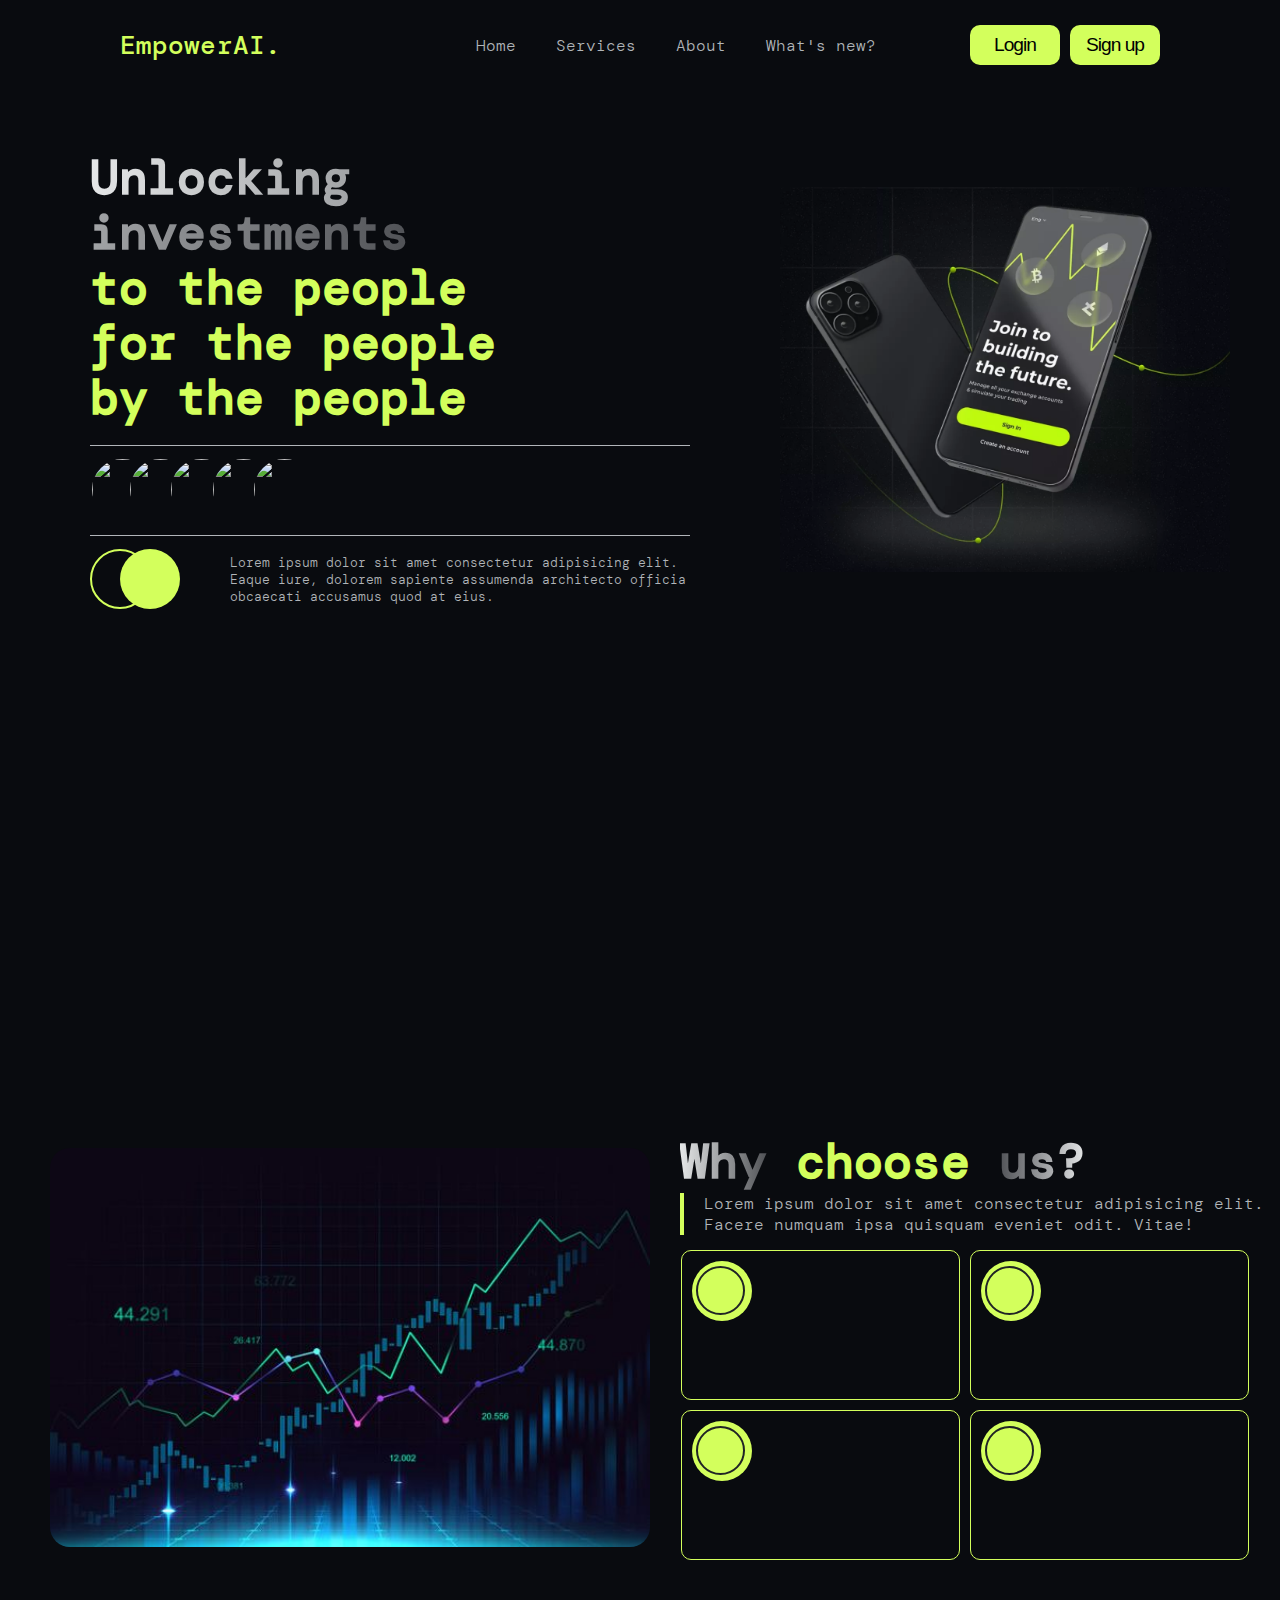
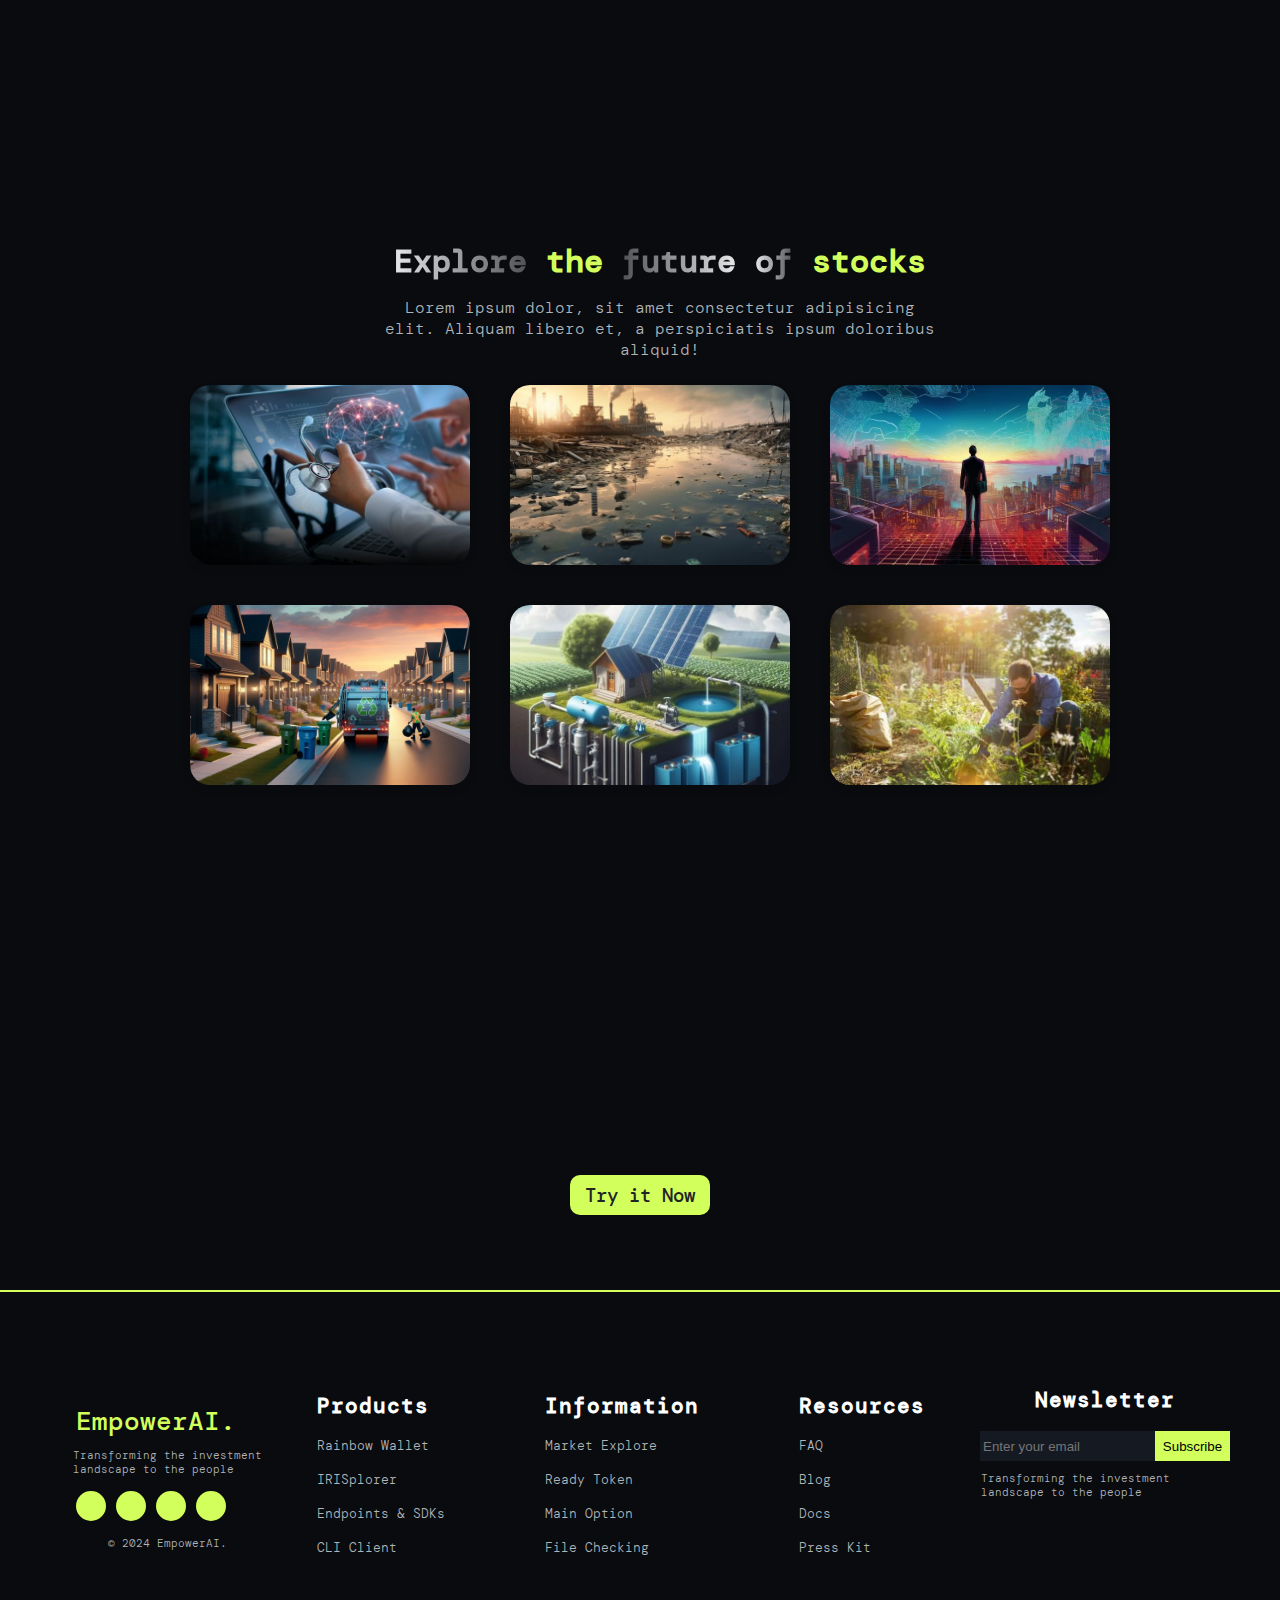
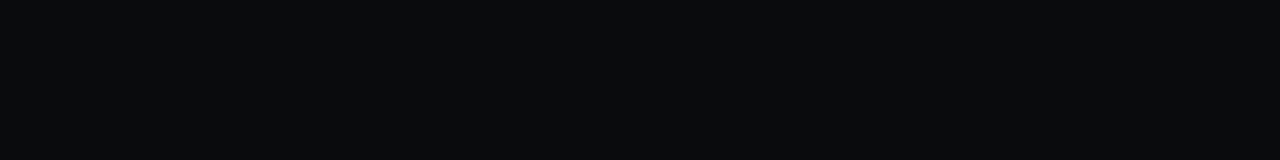
==== index.html @ e3b098c5 "Add files via upload" ====
<!DOCTYPE html>
<html lang="en">

<head>
    <meta charset="UTF-8">
    <meta name="viewport" content="width=device-width, initial-scale=1.0">
    <title>EmpowerAI</title>
    <link rel="stylesheet" href="styles.css">
    <link rel="preconnect" href="https://fonts.googleapis.com">
    <link rel="preconnect" href="https://fonts.gstatic.com" crossorigin>
    <link href="https://fonts.googleapis.com/css2?family=DM+Mono:ital,wght@0,300;0,400;0,500&display=swap"
        rel="stylesheet">
    <link href="https://cdn.jsdelivr.net/npm/remixicon@4.3.0/fonts/remixicon.css" rel="stylesheet" />
</head>

<body>
    <div class="main">
        <div class="header">
            <nav>
                <a href="#" class="logo">EmpowerAI.</a>
                <ul>
                    <li>Home</li>
                    <li>Services</li>
                    <li>About</li>
                    <li>What's new?</li>
                </ul>
                <div class="btns">
                    <button class="navBtn" id="exploreBtn">Login</button>
                    <button class="navBtn" id="exploreBtn">Sign up</button>
                </div>


            </nav>
        </div>
        <div class="page1">
            <div class="content1">
                <div class="left1">
                    <div>
                        <h1><span class="secondSpan">Unlocking investments</span><br><span class="firstSpan">to the
                                people</span><br><span class="firstSpan">for the people</span><br><span
                                class="firstSpan">by the people</span><br></h1>
                    </div>

                    <div class="line"></div>

                    <div class="imgCircles">
                        <div class="img">
                            <img src="https://images.unsplash.com/photo-1534528741775-53994a69daeb?q=80&w=1364&auto=format&fit=crop&ixlib=rb-4.0.3&ixid=M3wxMjA3fDB8MHxwaG90by1wYWdlfHx8fGVufDB8fHx8fA%3D%3D"
                                alt="">
                        </div>
                        <div class="img over-first">
                            <img src="https://images.unsplash.com/photo-1506794778202-cad84cf45f1d?w=500&auto=format&fit=crop&q=60&ixlib=rb-4.0.3&ixid=M3wxMjA3fDB8MHxzZWFyY2h8Nnx8cG9ydHJhaXR8ZW58MHx8MHx8fDA%3D"
                                alt="">
                        </div>
                        <div class="img over-second">
                            <img src="https://images.unsplash.com/photo-1544005313-94ddf0286df2?w=500&auto=format&fit=crop&q=60&ixlib=rb-4.0.3&ixid=M3wxMjA3fDB8MHxzZWFyY2h8NHx8cG9ydHJhaXR8ZW58MHx8MHx8fDA%3D"
                                alt="">
                        </div>
                        <div class="img over-third">
                            <img src="https://plus.unsplash.com/premium_photo-1664298528358-790433ba0815?w=500&auto=format&fit=crop&q=60&ixlib=rb-4.0.3&ixid=M3wxMjA3fDB8MHxzZWFyY2h8OXx8cG9ydHJhaXR8ZW58MHx8MHx8fDA%3D"
                                alt="">
                        </div>
                        <div class="img over-fourth">
                            <img src="https://images.unsplash.com/photo-1438761681033-6461ffad8d80?w=500&auto=format&fit=crop&q=60&ixlib=rb-4.0.3&ixid=M3wxMjA3fDB8MHxzZWFyY2h8MTZ8fHBvcnRyYWl0fGVufDB8fDB8fHww"
                                alt="">
                        </div>
                    </div>

                    <div class="line-btm"></div>

                    <div class="link">
                        <div class="circle"></div>
                        <div class="link-icon">
                            <i class="ri-arrow-right-up-line"></i>
                        </div>
                        <div class="text1">
                            <p>Lorem ipsum dolor sit amet consectetur adipisicing elit.<br> Eaque iure, dolorem sapiente
                                assumenda architecto officia<br>obcaecati accusamus quod at eius.</p>
                        </div>
                    </div>
                </div>
                <div class="right1">
                    <img src="images/demo.png" alt="">
                </div>
            </div>
        </div>
        <div class="page2">
            <div class="content2">
                <div class="left2">
                    <img src="images/graph_colors.jpg" alt="">
                </div>
                <div class="right2">
                    <div class="text2">
                        <h1><span class="secondSpan">Why</span> <span class="firstSpan">choose</span> <span
                                class="thirdSpan">us?</span></h1>
                        <p>Lorem ipsum dolor sit amet consectetur adipisicing elit. <br>Facere numquam ipsa quisquam
                            eveniet odit. Vitae!</p>
                        <div class="first-row2">
                            <div class="choose-card">
                                <div class="link-icon">
                                    <i class="ri-arrow-right-up-line"></i>
                                </div>
                            </div>
                            <div class="choose-card">
                                <div class="link-icon">
                                    <i class="ri-arrow-right-up-line"></i>
                                </div>
                            </div>
                        </div>
                        <div class="second-row2">
                            <div class="choose-card">
                                <div class="link-icon">
                                    <i class="ri-arrow-right-up-line"></i>
                                </div>
                            </div>
                            <div class="choose-card">
                                <div class="link-icon">
                                    <i class="ri-arrow-right-up-line"></i>
                                </div>
                            </div>
                        </div>
                    </div>
                </div>
            </div>
        </div>
        <div class="page3">
            <div class="content3">
                <div class="text3">
                    <h1><span class="secondSpan">Explore</span> <span class="firstSpan">the</span> <span
                            class="thirdSpan">future</span> <span class="secondSpan">of</span> <span
                            class="firstSpan">stocks</span> </h1>
                    <p>Lorem ipsum dolor, sit amet consectetur adipisicing elit. Aliquam libero et, a perspiciatis ipsum
                        doloribus aliquid!</p>
                </div>
                <div class="slide-cards">
                    <div class="first-row">
                        <div class="card">
                            <img src="images/healthcare.jpg" alt="">
                            <div class="card-hover">
                                <h2>Healthcare</h2>
                                <a href="healthcare/healthcare.html" target="_blank" class="knowMoreBtn">Know More</a>
                            </div>
                        </div>
                        <div class="card">
                            <img src="images/pollutionControl.jpg" alt="">
                            <div class="card-hover">
                                <h2>Pollution Control</h2>
                                <a href="pollutionControl/pollutionControl.html" target="_blank"
                                    class="knowMoreBtn">Know More</a>
                            </div>
                        </div>
                        <div class="card">
                            <img src="images/privateSector.jpg" alt="">
                            <div class="card-hover">
                                <h2>Private Sector</h2>
                                <a href="privateSector/privateSector.html" target="_blank" class="knowMoreBtn">Knows
                                    More</a>
                            </div>
                        </div>
                    </div>
                    <div class="second-row">
                        <div class="card">
                            <img src="images/recycle.jpg" alt="">
                            <div class="card-hover">
                                <h2>Recycling</h2>
                                <a href="recycling/recycling.html" target="_blank" class="knowMoreBtn">Know More</a>
                            </div>
                        </div>
                        <div class="card">
                            <img src="images/renewable-energy.jpg" alt="">
                            <div class="card-hover">
                                <h2>Renewable Energy</h2>
                                <a href="renewableEnergy/renewableEnergy.html" target="_blank" class="knowMoreBtn">Know
                                    More</a>
                            </div>
                        </div>
                        <div class="card">
                            <img src="images/farming.jpg" alt="">
                            <div class="card-hover">
                                <h2>Farming</h2>
                                <a href="farmer/farming.html" target="_blank" class="knowMoreBtn">Know More</a>
                            </div>
                        </div>
                    </div>
                </div>
            </div>
        </div>
        <div class="page4">
            <div class="tryBtn">
                <a href="https://partyrock.aws/u/muskangoyal/cp2TNnD6I/Empower-AI%3A-Your-Comprehensive-Investment-Companion"
                    target="_blank" class="tryItNow">Try it Now</a>
            </div>
            <footer>
                <div class="footContent">
                    <div class="logo_info">
                        <a href="#" class="logo">EmpowerAI.</a>
                        <p>Transforming the investment <br>landscape to the people</p>
                        <div class="socialLinks">
                            <div class="outerCircle">
                                <div class="link-icon">
                                    <i class="ri-facebook-circle-line"></i>
                                </div>
                            </div>
                            <div class="outerCircle">
                                <div class="link-icon">
                                    <i class="ri-twitter-x-line"></i>
                                </div>
                            </div>
                            <div class="outerCircle">
                                <div class="link-icon">
                                    <i class="ri-instagram-line"></i>
                                </div>
                            </div>
                            <div class="outerCircle">
                                <div class="link-icon">
                                    <i class="ri-linkedin-fill"></i>
                                </div>
                            </div>
                        </div>
                        <p>© 2024 EmpowerAI.</p>
                    </div>
                    <div class="info">
                        <div class="col1">
                            <h2>Products</h2>
                            <ul>
                                <li>Rainbow Wallet</li>
                                <li>IRISplorer</li>
                                <li>Endpoints & SDKs</li>
                                <li>CLI Client</li>
                            </ul>
                        </div>
                        <div class="col2">
                            <h2>Information</h2>
                            <ul>
                                <li>Market Explore</li>
                                <li>Ready Token</li>
                                <li>Main Option</li>
                                <li>File Checking</li>
                            </ul>
                        </div>
                        <div class="col3">
                            <h2>Resources</h2>
                            <ul>
                                <li>FAQ</li>
                                <li>Blog</li>
                                <li>Docs</li>
                                <li>Press Kit</li>
                            </ul>
                        </div>
                    </div>
                    <div class="news-info">
                        <h2>Newsletter</h2>
                        <div class="inputSearch">
                            <input type="email" placeholder="Enter your email">
                            <button>Subscribe</button>
                        </div>
                        <p>Transforming the investment<br>landscape to the people</p>
                    </div>
                </div>
            </footer>
        </div>


        <script src="script.js"></script>
    </div>

</body>

</html>
---- styles.css ----
:root {
    --greenyellow: #d3ff5c;
    --black: rgb(32, 36, 37);
    --whitesmoke: rgb(241, 242, 243);
    --buttonclr: rgb(21, 26, 34);
    --textfade: rgb(201, 203, 205);
    --body: rgb(9, 11, 15);
    --navfont: rgb(177, 181, 185);
}

* {
    margin: 0;
    padding: 0;
    box-sizing: border-box;
}

html,
body,
.main {
    height: 100%;
    width: 100%;
    background-color: var(--body);
    font-family: "DM Mono", monospace;
    font-weight: 300;
    font-style: normal;
}

nav {
    padding: 0px 120px 0px 120px;
    display: flex;
    align-items: center;
    justify-content: space-between;
    height: 90px;
    width: 100%;
}

.logo {
    color: var(--greenyellow);
    text-decoration: none;
    font-size: 1.6em;
    font-weight: 450;
    letter-spacing: 0.1px;
}

.header nav ul {
    list-style-type: none;
    display: flex;
    align-items: center;
    justify-content: center;
    margin-left: 140px;
}

nav ul li {
    margin-right: 40px;
    color: var(--navfont);
    font-size: 16px;
    cursor: pointer;
}

.btns {
    display: flex;
    align-items: center;
    justify-content: flex-end;
    gap: 10px;
}

.navBtn {
    background-color: var(--greenyellow);
    color: var(--navBtn);
    width: 90px;
    height: 40px;
    display: flex;
    align-items: center;
    justify-content: center;
    font-size: 1.2rem;
    letter-spacing: -1px;
    font-weight: 500;
    border-radius: 10px;
    border: none;
    cursor: pointer;
}

.navBtn:hover {
    background-color: var(--black);
    color: var(--greenyellow);
}

.page1 {
    width: 100%;
    height: calc(100% - 90px);
}

.content1 {
    padding: 60px 50px 20px 90px;
    display: flex;
    align-items: center;
}

.left1 h3 {
    font-size: 1.3rem;
    color: rgb(200, 202, 204);
    margin-bottom: 30px;
    width: 70%;
}

.left1 h1 {
    font-size: 3rem;
    line-height: 55px;
}

.left1 h1 .secondSpan {
    background: linear-gradient(to right, rgb(229, 231, 232), rgb(80, 82, 86));
    -webkit-background-clip: text;
    -webkit-text-fill-color: transparent;
    width: fit-content;
}

.left1 h1 .firstSpan {
    color: var(--greenyellow);
}

div.line {
    height: 1px;
    width: 600px;
    background-color: var(--navfont);
    margin-top: 20px;
}

.imgCircles {
    display: flex;
    align-items: center;
    justify-content: flex-start;
    width: 100%;
    height: 70px;
    margin-top: 8px;
}

.img {
    display: flex;
    align-items: center;
    justify-content: flex-start;
    border-radius: 50%;
    height: 70px;
    width: 70px;
    background-color: var();
    position: relative;
}

.over-first {
    z-index: 1;
    position: absolute;
    left: 10%;
}

.over-second {
    z-index: 1;
    position: absolute;
    left: 13.2%;
}

.over-third {
    z-index: 1;
    position: absolute;
    left: 16.5%;
}

.over-fourth {
    z-index: 1;
    position: absolute;
    left: 19.7%;
}

.img img {
    width: 65px;
    height: 65px;
    object-fit: cover;
    border-radius: 50%;
    padding: 2px;
}

div.line-btm {
    height: 1px;
    width: 600px;
    background-color: var(--navfont);
    margin-top: 11px;
}

.link {
    display: flex;
    align-items: center;
    justify-content: flex-start;
    width: 100%;
    height: 70px;
    margin-top: 8px;
    position: relative;
}

.link .circle {
    border-radius: 50%;
    height: 60px;
    width: 60px;
    border: 2px solid var(--greenyellow);
}

.link .link-icon {
    border-radius: 50%;
    height: 60px;
    width: 60px;
    background-color: var(--greenyellow);
    position: absolute;
    left: 5%;
    z-index: 1;
    display: flex;
    align-items: center;
    justify-content: center;
}

.link-icon i {
    font-size: 2.7rem;
    font-weight: 300;
    cursor: pointer;
}

.link .text1 {
    margin-left: 80px;
    font-size: 0.8rem;
    color: var(--navfont);
}

.right1 {
    width: 40%;
    height: calc(100% - 90px);
    margin-left: 90px;
}

.right1 img {
    width: 100%;
    height: fit-content;
}

.page2 {
    width: 100%;
    height: 100%;
}

.content2 {
    width: 100%;
    height: 100%;
    display: flex;
    justify-content: space-evenly;
    align-items: center;
}

.left2 {
    width: 50%;
    margin-left: 50px;
    margin-right: 30px;
}

.left2 img {
    width: 100%;
    height: fit-content;
    border-radius: 20px;
}

.right2{
    width: 50%;
}

.text2 h1 {
    font-size: 3rem;
}

.text2 p {
    color: var(--navfont);
    padding-left: 20px;
    border-left: 4px solid #d3ff5c;
}

.first-row2 {
    display: flex;
    align-items: center;
    justify-content: center;
    margin-top: 15px;
    margin-left: -20px;
}

.second-row2 {
    display: flex;
    align-items: center;
    justify-content: center;
    margin-left: -20px;
}

.choose-card {
    width: 45%;
    height: 150px;
    /* background-color: #fff; */
    margin-right: 10px;
    margin-bottom: 10px;
    position: relative;
    border-radius: 10px;
    border: 1px solid var(--greenyellow);
    padding: 20px;
}

.choose-card::after {
    content: "";
    border-radius: 50%;
    height: 45px;
    width: 45px;
    border: 2px solid var(--black);
    position: absolute;
    top: 10.1%;
    left: 5.1%;
    z-index: 1;
}


.choose-card .link-icon {
    border-radius: 50%;
    height: 60px;
    width: 60px;
    background-color: var(--greenyellow);
    position: absolute;
    top: 0;
    left: 0;
    z-index: 1;
    display: flex;
    align-items: center;
    justify-content: center;
    margin-top: 10px;
    margin-left: 10px;
}


.page3 {
    width: 100%;
    height: 100%;
}

.content3 {
    padding: 40px 50px 20px 90px;
    display: flex;
    align-items: center;
    justify-content: center;
    flex-direction: column;
}

.text3 {
    text-align: center;
}

.firstSpan {
    color: var(--greenyellow);
}

.secondSpan {
    background: linear-gradient(to right, rgb(229, 231, 232), rgb(80, 82, 86));
    -webkit-background-clip: text;
    -webkit-text-fill-color: transparent;
    width: fit-content;
}
.thirdSpan {
    background: linear-gradient(to right, rgb(80, 82, 86), rgb(229, 231, 232));
    -webkit-background-clip: text;
    -webkit-text-fill-color: transparent;
    width: fit-content;
}

.text3 p {
    color: var(--navfont);
    width: 550px;
    margin-top: 15px;
}

.first-row {
    display: flex;
    align-items: center;
    justify-content: center;
    margin-top: 15px;
}

.second-row {
    display: flex;
    align-items: center;
    justify-content: center;
}


.card {
    width: 280px;
    /* Width of the card */
    height: 180px;
    /* Height of the card */
    display: flex;
    justify-content: center;
    align-items: center;
    margin: 10px;
    /* Margin around each card */
    border-radius: 20px;
    box-shadow: 0 4px 8px rgba(0, 0, 0, 0.1);
    background: linear-gradient(45 deg, rgb(34,38,39), rgb(14,15,19));
    margin-right: 30px;
    margin-bottom: 30px;
    overflow: hidden;
    position: relative;
}

.card img {
    width: 100%;
    height: 100%;
    object-fit: cover;
    border-radius: 10px;
}

.card-hover {
    position: absolute;
    top: 0;
    right: -100%;
    width: 100%;
    height: 100%;
    background-color: #d4ff5c4f;
    border-radius: 10px;
    backdrop-filter: blur(2px);
    display: flex;
    align-items: center;
    justify-content: center;
    flex-direction: column;
    color: rgb(0, 0, 0);
    transition: 1s;
}

.knowMoreBtn {
    color: var(--greenyellow);
    background-color: black;
    width: 110px;
    height: 32px;
    display: flex;
    align-items: center;
    justify-content: center;
    font-size: 1rem;
    letter-spacing: -1px;
    font-weight: 600;
    border-radius: 8px;
    border: none;
    cursor: pointer;
    margin-top: 12px;
    text-decoration: none;
}

.card:hover .card-hover {
    right: 0;
}

.page4 {
    width: 100%;
    height: 70%;
}

.tryBtn {
    display: flex;
    align-items: center;
    justify-content: center;
    height: 130px;
    width: 100%;
    margin: 30px auto;
}

.tryItNow {
    background-color: var(--greenyellow);
    color: var(--black);
    width: 140px;
    height: 40px;
    display: flex;
    align-items: center;
    justify-content: center;
    font-size: 1.2rem;
    letter-spacing: 0px;
    font-weight: 500;
    border-radius: 10px;
    border: none;
    cursor: pointer;
    text-decoration: none;
}

footer {
    width: 100%;
    height: calc(70% - 130px);
    border-top: 2px solid var(--greenyellow);
}

.footContent {
    display: flex;
    align-items: center;
    justify-content: space-between;
    padding: 50px;
}

.logo_info {
    display: flex;
    align-items: center;
    justify-content: center;
    flex-direction: column;
}

.logo_info .logo {
    font-size: 1.6rem;
    
}

.logo_info p {
    color: var(--navfont);
    font-size: 0.7rem;
    margin-left: 23px;
    margin-top: 10px;
    margin-bottom: 10px;

}

.socialLinks {
    display: flex;
    align-items: center;
    justify-content: center;
}

.socialLinks .outerCircle {
    width: 30px;
    height: 30px;
    border-radius: 50%;
    background-color: var(--greenyellow);
    margin-top: 5px;
    margin-bottom: 5px;
    margin-right: 10px;
    display: flex;
    align-items: center;
    justify-content: center;
}

.tryIt {
    text-decoration: none;
    font-size: 1.5rem;
    color: var(--greenyellow)
}

.outerCircle .link-icon i {
    font-size: 18px;
}

.info {
    display: flex;
    align-items: center;
    justify-content: center;
}

.info h2 {
    color: white;
    font-size: 1.3rem;
    letter-spacing: 1px;
}

.info li {
    color: var(--navfont);
    font-size: 0.8rem;
    margin-bottom: 17px;
    width: fit-content;
}

.col1 ul, .col2 ul, .col3 ul {
    list-style-type: none;
}

.col1, .col2, .col3 {
    margin: 50px;
}

.col1 h2, .col2 h2, .col3 h2 {
    margin-bottom: 18px;
}

.news-info {
    display: flex;
    align-items: center;
    justify-content: center;
    flex-direction: column;
    margin-bottom: 70px;
}

.news-info h2 {
    color: white;
    font-size: 1.3rem;
    letter-spacing: 1px;
    margin-bottom: 18px;
}

.inputSearch {
    display: flex;
    align-items: center;
    justify-content: flex-start;
    flex-direction: column;
    display: inline-block;
    position: relative; 
}

.inputSearch input {
    width: 250px;
    height: 30px;
    border: none;
    background-color: rgb(21, 26, 34);
    padding: 3px;
}

.inputSearch button {
    position: absolute; 
    top: 0; 
    right: 0; 
    border: none; 
    background-color: var(--greenyellow); 
    cursor: pointer; 
    height: 100%;
    width: 30%;
}

.news-info p {
    color: var(--navfont);
    font-size: 0.7rem;
    margin-left: -60px;
    margin-top: 10px;
    margin-bottom: 10px;
}
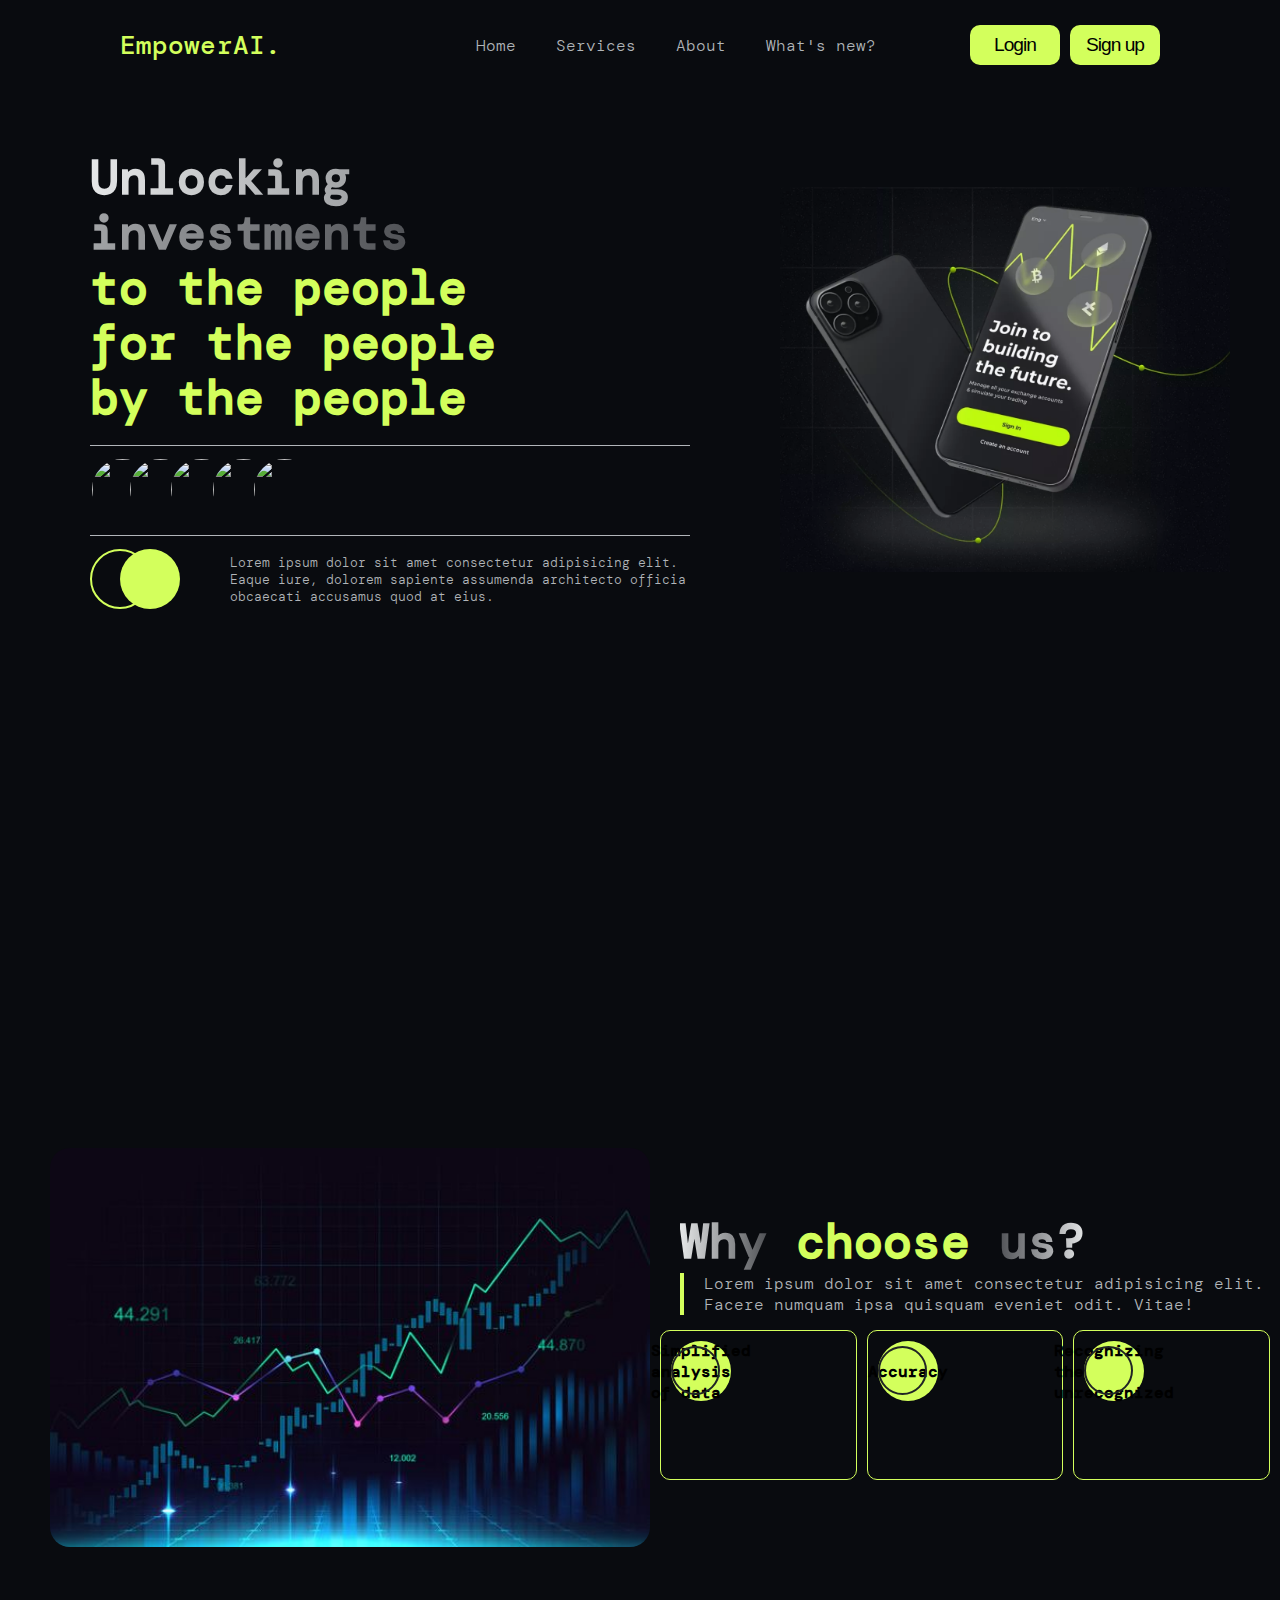
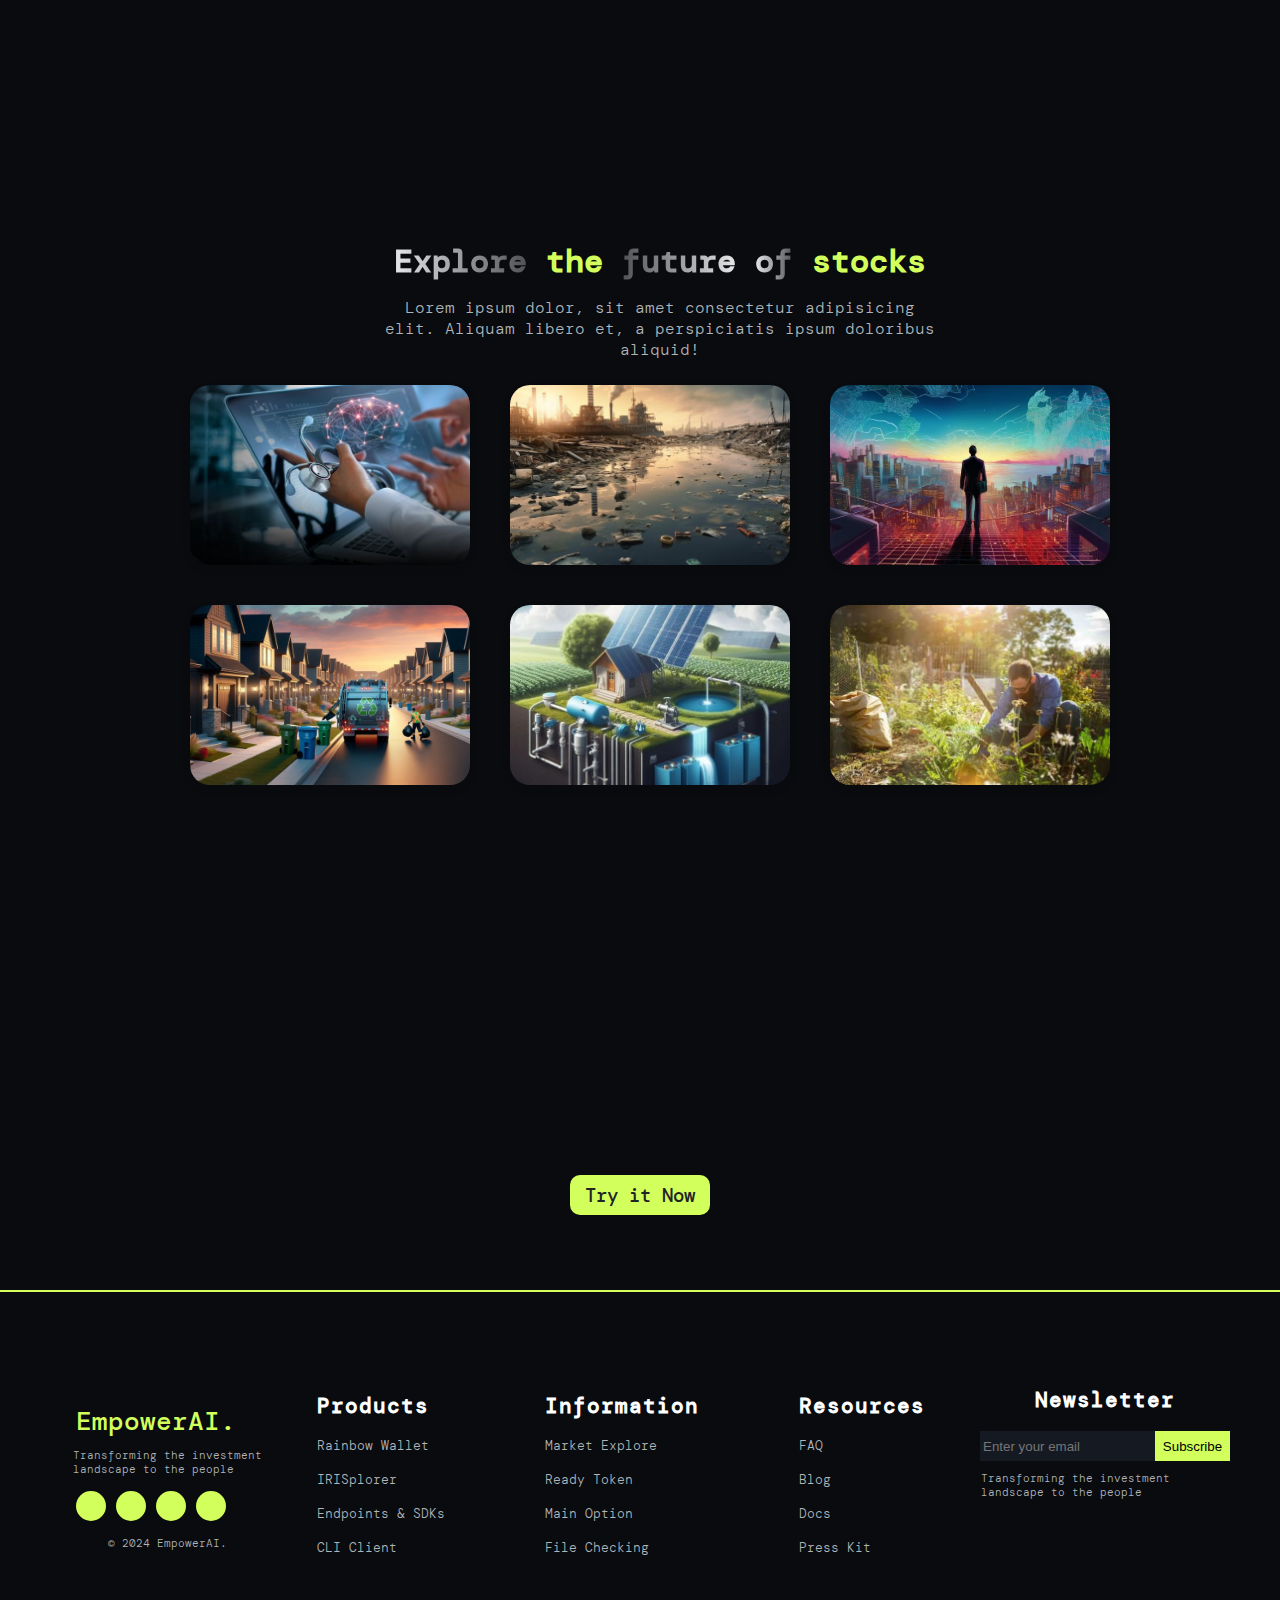
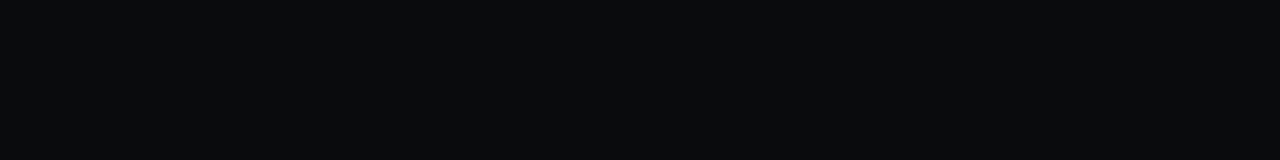
==== commit 97ff9442: "Update index.html" ====
--- a/index.html
+++ b/index.html
@@ -99,26 +99,24 @@
                             <div class="choose-card">
                                 <div class="link-icon">
                                     <i class="ri-arrow-right-up-line"></i>
+                                    <h4>Simplified analysis of data</h4>
                                 </div>
                             </div>
                             <div class="choose-card">
                                 <div class="link-icon">
                                     <i class="ri-arrow-right-up-line"></i>
-                                </div>
-                            </div>
-                        </div>
-                        <div class="second-row2">
+                                    <h4>Accuracy</h4>
+
+                                </div>
+                            </div>
+                        
                             <div class="choose-card">
                                 <div class="link-icon">
                                     <i class="ri-arrow-right-up-line"></i>
-                                </div>
-                            </div>
-                            <div class="choose-card">
-                                <div class="link-icon">
-                                    <i class="ri-arrow-right-up-line"></i>
-                                </div>
-                            </div>
-                        </div>
+                                    <h4>Recognizing the unrecognized</h4>
+                                </div>
+                            </div>
+                        </div>    
                     </div>
                 </div>
             </div>
@@ -266,4 +264,4 @@
 
 </body>
 
-</html>+</html>
